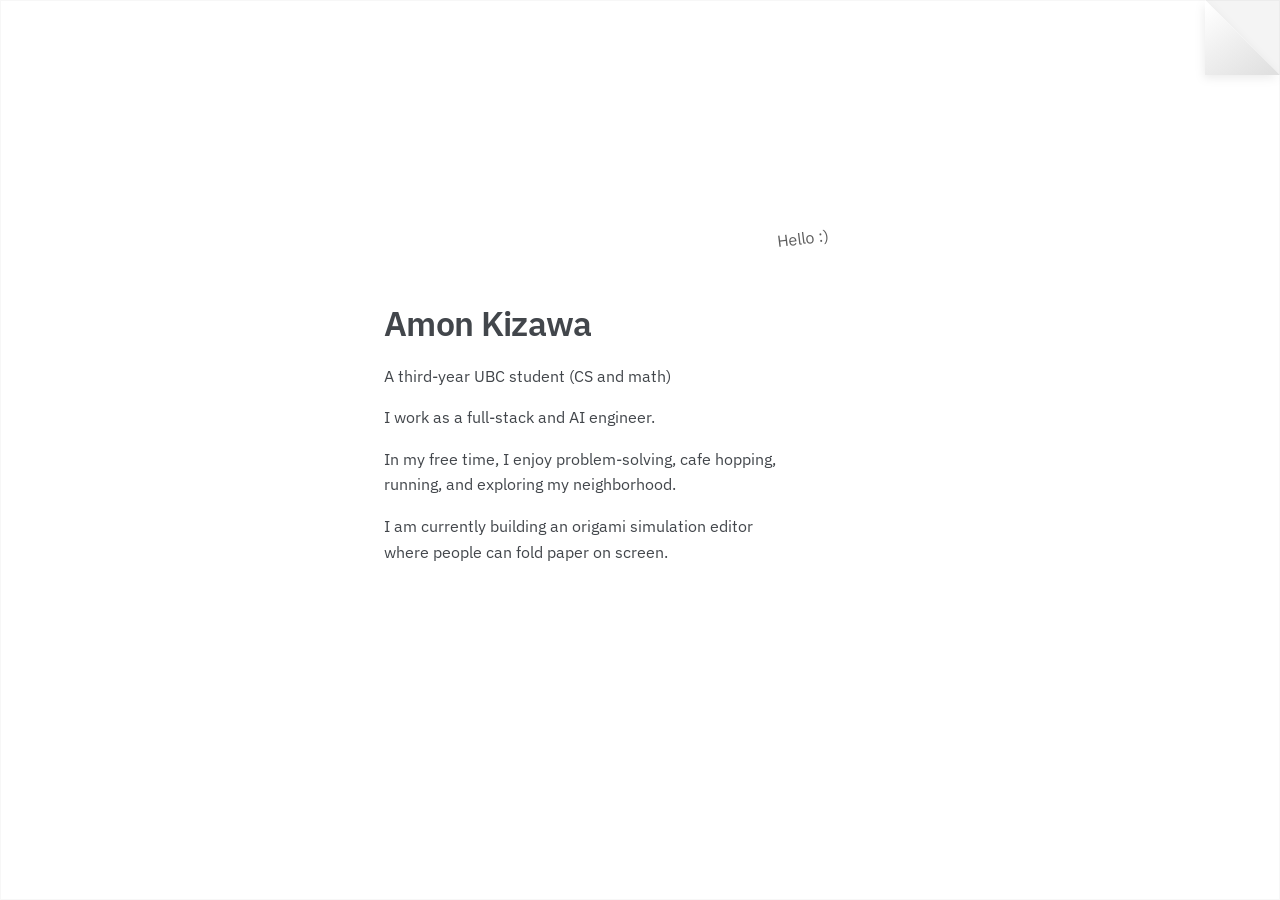
==== index.html @ 33c58929 "initial commit" ====
<!DOCTYPE html>
<html lang="en">
<head>
  <meta charset="UTF-8" />
  <meta name="viewport" content="width=device-width, initial-scale=1" />
  <meta name="color-scheme" content="light" />
  <meta name="theme-color" content="#fdfcfa" />
  <title>Amon</title>
  <link rel="preconnect" href="https://fonts.googleapis.com" />
  <link rel="preconnect" href="https://fonts.gstatic.com" crossorigin />
  <link
    href="https://fonts.googleapis.com/css2?family=IBM+Plex+Mono:wght@400;500&family=IBM+Plex+Sans:wght@400;500;600&display=swap"
    rel="stylesheet"
  />
  <link rel="stylesheet" href="./css/global.css" />
  <link rel="stylesheet" href="./css/page-home.css" />
  <link rel="stylesheet" href="./css/page-projects.css" />
  <!-- GLTFLoader (and other three/examples jsm modules) import the bare specifier "three". -->
  <script type="importmap">
    {
      "imports": {
        "three": "https://unpkg.com/three@0.160.0/build/three.module.js"
      }
    }
  </script>
</head>
<body>
  <div id="book">
    <!-- Page fragments loaded from ./pages/*.html via js/main.js -->

    <div id="fold-overlay" aria-hidden="true">
      <svg id="fold-svg" xmlns="http://www.w3.org/2000/svg" preserveAspectRatio="none">
        <defs>
          <linearGradient id="fold-grad" x1="15%" y1="0%" x2="85%" y2="100%">
            <stop offset="0%" stop-color="#ffffff" />
            <stop offset="45%" stop-color="#f0f0f0" />
            <stop offset="100%" stop-color="#e0e0e0" />
          </linearGradient>
          <filter id="fold-shadow" x="-25%" y="-25%" width="150%" height="150%">
            <feDropShadow dx="-1" dy="3" stdDeviation="5" flood-color="#000000" flood-opacity="0.08" />
          </filter>
        </defs>
        <polygon id="fold-poly" points="" fill="url(#fold-grad)" filter="url(#fold-shadow)" />
      </svg>
    </div>
  </div>

  <script type="module" src="./js/main.js"></script>
</body>
</html>
---- css/global.css ----
/* =============================================================================
   Design tokens
   ============================================================================= */
:root {
  --color-bg-page: #ffffff;
  --color-text: #42464b;
  --color-text-muted: #5c5c5c;
  --color-border: #e5e5e5;
  --color-app-bg: #f5f5f5;
}

/* =============================================================================
   Base
   ============================================================================= */
*,
*::before,
*::after {
  box-sizing: border-box;
}

html,
body {
  height: 100%;
}

body {
  margin: 0;
  background: var(--color-app-bg);
  color: var(--color-text);
  font-family: "IBM Plex Sans", system-ui, -apple-system, sans-serif;
  font-size: 1rem;
  line-height: 1.6;
  font-feature-settings: "kern" 1;
  overflow: hidden;
}

a {
  color: var(--color-text);
  text-decoration: underline;
  text-underline-offset: 3px;
}

a:hover {
  text-decoration-thickness: 2px;
}

h1 {
  margin: 0 0 1.25rem;
  font-size: 2.125rem;
  font-weight: 600;
  letter-spacing: -0.02em;
  line-height: 1.2;
}

p {
  margin: 0 0 1rem;
}

p:last-child {
  margin-bottom: 0;
}

strong {
  font-weight: 600;
}

/* =============================================================================
   Book shell (#book)
   ============================================================================= */
#book {
  position: fixed;
  inset: 0;
}

#book.is-peeling {
  touch-action: none;
}

/* =============================================================================
   Book pages — shared shell (.book-page)
   ============================================================================= */
.book-page {
  position: absolute;
  inset: 0;
  overflow: auto;
  background: var(--color-bg-page);
  --peel-shadow: 0;
  box-shadow: inset 0 0 0 1px rgb(0 0 0 / 0.03);
}

.book-page::after {
  content: "";
  position: absolute;
  inset: 0;
  pointer-events: none;
  background: rgb(0 0 0 / var(--peel-shadow));
  z-index: 1;
}

/* =============================================================================
   Corner peel (page transition affordance)
   ============================================================================= */
.page-peel {
  position: fixed;
  width: 80px;
  height: 80px;
  z-index: 15;
  cursor: grab;
  background: transparent;
  border: none;
  outline: none;
  padding: 0;
}

.page-peel:active {
  cursor: grabbing;
}

.page-peel--top-right {
  top: 0;
  right: 0;
}

/* =============================================================================
   Visually hidden (screen readers)
   ============================================================================= */
.visually-hidden {
  position: absolute;
  width: 1px;
  height: 1px;
  padding: 0;
  margin: -1px;
  overflow: hidden;
  clip: rect(0, 0, 0, 0);
  white-space: nowrap;
  border: 0;
}

/* =============================================================================
   Fold overlay (peel flap SVG)
   ============================================================================= */
#fold-overlay {
  position: absolute;
  inset: 0;
  pointer-events: none;
  z-index: 4;
  display: none;
}

#fold-overlay.is-visible {
  display: block;
}

#fold-overlay svg {
  display: block;
  width: 100%;
  height: 100%;
}

/* =============================================================================
   Smaller viewports
   ============================================================================= */
@media (max-width: 640px) {
  h1 {
    font-size: 1.75rem;
    margin-bottom: 1rem;
  }

  .page-peel {
    width: 56px;
    height: 56px;
  }
}
---- css/page-home.css ----
/* =============================================================================
   Home page (#page-home)
   ============================================================================= */
.book-page-home {
  position: relative;
  z-index: 2;
  display: flex;
  flex-direction: column;
  max-width: 50rem;
  margin: 0 auto;
  min-height: 100%;
  padding: 5rem 0rem 6rem 9rem;
}

.book-page-home__intro {
  position: relative;
  z-index: 2;
  flex: 1;
  display: flex;
  flex-direction: column;
  justify-content: center;
  min-height: 0;
  padding-right: 15rem;
}

.book-page-home__intro-column {
  flex: 1;
  display: flex;
  flex-direction: column;
  justify-content: center;
  min-height: 0;
  width: 100%;
  position: relative;
}

.book-page-home__intro-inner {
  max-width: 36rem;
  width: 100%;
}

/* Same stacking layer as origami (below it); tweak top/right/left/transform to place. */
.book-page-home__hello {
  position: absolute;
  z-index: 2;
  right: -1.8rem; /* origami + 7.2 */
  top: 9.2rem; /* origami + 6.2 */
  left: auto;
  margin: 0;
  padding: 0;
  font-size: 1rem;
  font-weight: 400;
  line-height: 1;
  color: var(--color-text-muted);
  white-space: nowrap;
  pointer-events: none;
  transform: rotate(-7deg);
  transform-origin: 100% 100%;
}

.book-page-home__origami {
  position: absolute;
  right: -9rem;
  top: 3rem;
  z-index: 3;
  width: 15rem;
  aspect-ratio: 1;
  overflow: hidden;
  background: transparent;
  border: none;
  box-shadow: none;
  outline: none;
  border-radius: 0;
  line-height: 0;
  transform: rotate(-7deg);
  transform-origin: 100% 100%;
  pointer-events: auto;
}

.book-page-home__origami canvas {
  display: block;
  width: 100%;
  height: 100%;
  outline: none;
}

.book-page-home__origami.is-reduced {
  display: flex;
  align-items: center;
  justify-content: center;
  aspect-ratio: auto;
  min-height: 3.5rem;
  width: 15rem;
  padding: 0.65rem;
  font-size: 0.7rem;
  color: var(--color-text-muted);
  text-align: center;
  line-height: 1.45;
  background: rgb(255 255 255 / 0.92);
}

/* =============================================================================
   Middle — tablet only: origami position (text layout same as desktop)
   ============================================================================= */
@media (min-width: 641px) and (max-width: 750px) {
  .book-page-home__intro {
    padding-right: 9.5rem;
  }

  /* Same model as desktop: top + right, no bottom */
  .book-page-home__origami {
    bottom: auto;
    left: auto;
    right: -7rem;
    top: 3rem;
    width: min(13.5rem, 36vw);
    transform: rotate(-7deg);
    transform-origin: 100% 100%;
  }

  .book-page-home__hello {
    right: -0.7rem; /* origami + 6.3 */
    top: 8.8rem; /* origami + 5.8 */
    transform: rotate(-7deg);
    transform-origin: 100% 100%;
  }
}

/* =============================================================================
   Mobile
   ============================================================================= */
@media (max-width: 650px) {
  .book-page-home {
    padding: 1.5rem 2.5rem 4rem;
    padding-left: max(2.5rem, env(safe-area-inset-left));
    padding-right: max(2.5rem, env(safe-area-inset-right));
    padding-bottom: max(4rem, env(safe-area-inset-bottom));
  }

  .book-page-home__intro {
    flex: 1;
    justify-content: center;
    padding-right: 0;
  }

  .book-page-home__intro-inner {
    position: relative;
    padding-right: 0;
    padding-top: 0.2rem;
  }

  .book-page-home__origami {
    left: auto;
    right: 0;
    top: -10rem;
    bottom: auto;
    width: min(11.5rem, 52vw);
    transform: rotate(-8deg);
    transform-origin: 100% 0%;
  }

  .book-page-home__hello {
    font-size: 0.9rem;
    left: auto;
    right: 4rem;
    top: -5.3rem;
    transform: rotate(-8deg);
    transform-origin: 100% 0%;
  }

  .book-page-home__origami.is-reduced {
    width: min(11.5rem, 52vw);
    right: 0;
    top: -3.2rem;
    bottom: auto;
    left: auto;
    transform: none;
    transform-origin: 100% 0%;
    font-size: 0.65rem;
    min-height: 3rem;
    padding: 0.5rem 0.55rem;
  }

  .book-page-home__intro-inner:has(.book-page-home__origami.is-reduced) .book-page-home__hello {
    top: -3.2rem;
    transform: none;
    transform-origin: 100% 0%;
  }
}
---- css/page-projects.css ----
/* =============================================================================
   Projects page — layout (#page-projects)
   ============================================================================= */
.book-page--projects {
  display: flex;
  flex-direction: column;
  overflow-x: visible;
  overflow-y: visible;
}

.book-page-projects {
  position: relative;
  z-index: 2;
  flex: 1 1 auto;
  display: flex;
  flex-direction: column;
  min-height: 0;
  max-width: 55rem;
  width: 100%;
  margin: 0 auto;
  padding: 7rem 1.75rem 2rem;
}

.book-page-projects__header {
  flex: 0 0 auto;
  margin-bottom: 1.5rem;
}

.book-page-projects__header h1 {
  margin-bottom: 0;
}

/* =============================================================================
   Projects page — horizontal gallery
   ============================================================================= */
.project-gallery {
  flex: 1 1 auto;
  min-height: 0;
  display: flex;
  align-items: center;
  /* Full viewport width so overflow clips only at screen edges, not the narrow column */
  width: 100vw;
  max-width: none;
  margin-left: calc(50% - 50vw);
  padding: 0;
  overflow-x: auto;
  overflow-y: visible;
  scrollbar-width: none;
  -ms-overflow-style: none;
}

.project-gallery::-webkit-scrollbar {
  width: 0;
  height: 0;
  display: none;
}

.project-gallery:focus {
  outline: none;
}

.project-gallery:focus-visible {
  outline: 2px solid var(--color-border);
  outline-offset: 2px;
}

.project-gallery-track {
  display: flex;
  flex-direction: row;
  align-items: center;
  gap: 1.35rem;
  width: max-content;
  padding: 5.5rem 0 2rem;
  box-sizing: content-box;
}

/* =============================================================================
   Project cards
   ============================================================================= */
#page-projects .project-card {
  position: relative;
  flex: 0 0 17rem;
  display: flex;
  flex-direction: column;
  align-items: center;
  text-align: center;
  min-height: 0;
}

#page-projects .project-card__image {
  display: block;
  flex-shrink: 0;
  width: auto;
  height: auto;
  max-width: 100%;
  max-height: 400px;
  margin-bottom: 1.1rem;
  object-fit: contain;
  border-radius: 5px;
  border: 1px solid var(--color-border);
  transform-origin: center bottom;
  will-change: transform;
}

#page-projects .project-card__caption {
  width: 100%;
  min-height: 7.25rem;
  display: flex;
  flex-direction: column;
  align-items: center;
  text-align: center;
}

#page-projects .project-card:not(.project-card--focused) .project-card__caption {
  visibility: hidden;
  pointer-events: none;
}

#page-projects .project-card--focused .project-card__caption {
  visibility: visible;
}

#page-projects
  .project-card--focused:not(.project-card--captions-visible)
  .project-card__caption
  .project-card__title,
#page-projects
  .project-card--focused:not(.project-card--captions-visible)
  .project-card__caption
  .project-card__description,
#page-projects
  .project-card--focused:not(.project-card--captions-visible)
  .project-card__caption
  .project-card__links {
  opacity: 0;
  transform: translateY(10px);
}

#page-projects
  .project-card--focused.project-card--captions-visible
  .project-card__caption
  .project-card__title,
#page-projects
  .project-card--focused.project-card--captions-visible
  .project-card__caption
  .project-card__description,
#page-projects
  .project-card--focused.project-card--captions-visible
  .project-card__caption
  .project-card__links {
  opacity: 1;
  transform: translateY(0);
  transition: opacity 0.35s ease, transform 0.35s ease;
}

#page-projects .project-card__title {
  margin: 0 0 0.35rem;
  font-size: 1.02rem;
  font-weight: 600;
  letter-spacing: -0.02em;
  color: var(--color-text);
  line-height: 1.3;
}

#page-projects .project-card__description {
  margin: 0 0 0.35rem;
  font-size: 0.875rem;
  line-height: 1.55;
  color: var(--color-text);
}

#page-projects .project-card__links {
  margin: 0;
  font-size: 0.82rem;
  font-family: "IBM Plex Mono", ui-monospace, monospace;
}

#page-projects .project-card__links a {
  color: var(--color-text-muted);
  text-decoration: underline;
  text-underline-offset: 2px;
}

#page-projects .project-card__links a:hover {
  color: var(--color-text);
}

@media (prefers-reduced-motion: reduce) {
  #page-projects .project-card__caption .project-card__title,
  #page-projects .project-card__caption .project-card__description,
  #page-projects .project-card__caption .project-card__links {
    opacity: 1;
    transform: none !important;
    transition: none;
  }
}

/* =============================================================================
   Tablet — tighter chrome, slightly smaller cards
   ============================================================================= */
@media (max-width: 900px) {
  .book-page-projects {
    padding: 5.25rem 2.75rem 1.5rem;
    padding-left: max(2.75rem, env(safe-area-inset-left));
    padding-right: max(2.75rem, env(safe-area-inset-right));
    padding-bottom: max(1.5rem, env(safe-area-inset-bottom));
  }

  .book-page-projects__header {
    margin-bottom: 1.15rem;
  }

  .project-gallery-track {
    padding: 3.5rem 0 1.5rem;
    gap: 1.1rem;
  }

  #page-projects .project-card {
    flex: 0 0 15rem;
  }

  #page-projects .project-card__image {
    max-height: min(400px, 52vh);
  }

  #page-projects .project-card__caption {
    min-height: 6.5rem;
  }
}

/* =============================================================================
   Phone — full-width feel, thumb-friendly scroll, scaled captions
   ============================================================================= */
@media (max-width: 640px) {
  .book-page-projects {
    padding: 4.25rem 2.5rem 1rem;
    padding-left: max(2.5rem, env(safe-area-inset-left));
    padding-right: max(2.5rem, env(safe-area-inset-right));
    padding-bottom: max(1rem, env(safe-area-inset-bottom));
  }

  .project-gallery {
    -webkit-overflow-scrolling: touch;
    scroll-snap-type: x proximity;
  }

  .project-gallery-track {
    padding: 2.75rem 0 1.25rem;
    gap: 0.85rem;
  }

  #page-projects .project-card {
    flex: 0 0 min(14rem, 82vw);
    scroll-snap-align: center;
  }

  #page-projects .project-card__image {
    max-height: min(320px, 48vh);
  }

  #page-projects .project-card__title {
    font-size: 0.98rem;
  }

  #page-projects .project-card__description {
    font-size: 0.8125rem;
  }

  #page-projects .project-card__links {
    font-size: 0.78rem;
  }

  #page-projects .project-card__caption {
    min-height: 5.75rem;
  }
}
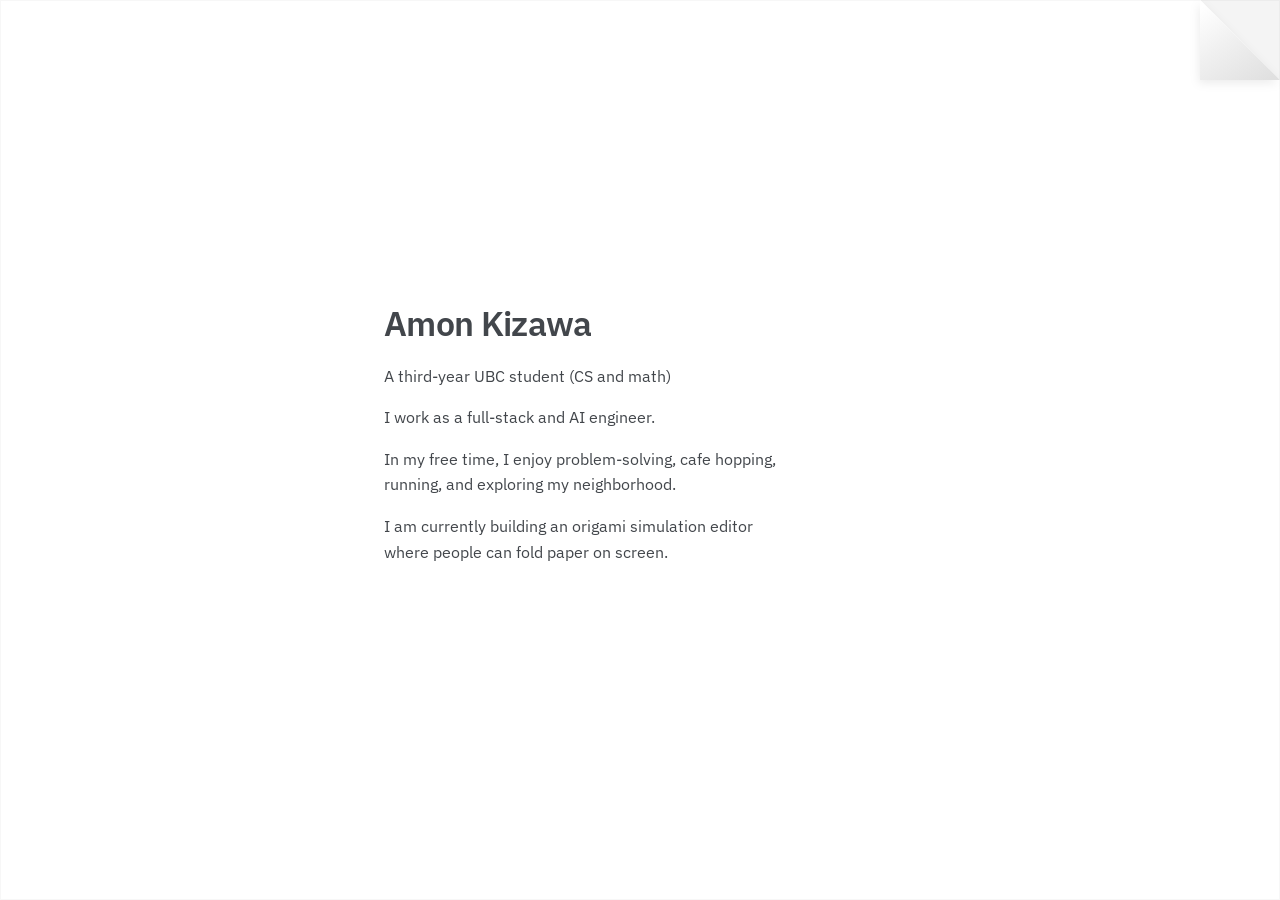
==== commit 8a264e1f: "mobile responsibility + page flap faster" ====
--- a/index.html
+++ b/index.html
@@ -43,6 +43,24 @@
         <polygon id="fold-poly" points="" fill="url(#fold-grad)" filter="url(#fold-shadow)" />
       </svg>
     </div>
+
+    <!-- Outside .book-page so parent clip-path does not clip the hit target -->
+    <button
+      type="button"
+      class="page-peel page-peel--top-right"
+      id="peel-forward"
+      aria-label="Peel corner to open projects"
+    >
+      <span class="visually-hidden">Drag toward center to open projects</span>
+    </button>
+    <button
+      type="button"
+      class="page-peel page-peel--top-right"
+      id="peel-back"
+      aria-label="Peel corner to go back"
+    >
+      <span class="visually-hidden">Drag toward center to return home</span>
+    </button>
   </div>
 
   <script type="module" src="./js/main.js"></script>
--- a/css/global.css
+++ b/css/global.css
@@ -1,6 +1,3 @@
-/* =============================================================================
-   Design tokens
-   ============================================================================= */
 :root {
   --color-bg-page: #ffffff;
   --color-text: #42464b;
@@ -158,16 +155,15 @@
 }
 
 /* =============================================================================
-   Smaller viewports
+   Mobile
    ============================================================================= */
-@media (max-width: 640px) {
+@media (max-width: 650px) {
   h1 {
     font-size: 1.75rem;
     margin-bottom: 1rem;
   }
 
-  .page-peel {
-    width: 56px;
-    height: 56px;
+  #fold-poly {
+    filter: none;
   }
 }
--- a/css/page-home.css
+++ b/css/page-home.css
@@ -1,6 +1,11 @@
 /* =============================================================================
    Home page (#page-home)
    ============================================================================= */
+#page-home.book-page {
+  overflow-x: hidden;
+  overflow-y: auto;
+}
+
 .book-page-home {
   position: relative;
   z-index: 2;
@@ -55,6 +60,13 @@
   pointer-events: none;
   transform: rotate(-7deg);
   transform-origin: 100% 100%;
+  opacity: 0;
+  transition: opacity 0.2s ease;
+}
+
+/* Avoid flash of “Hello :)” through a transparent WebGL canvas before the model draws. */
+.book-page-home__intro-inner:has(#home-origami[data-origami-ready]) .book-page-home__hello {
+  opacity: 1;
 }
 
 .book-page-home__origami {
@@ -83,6 +95,10 @@
   outline: none;
 }
 
+.book-page-home__origami.is-touch-fold {
+  touch-action: none;
+}
+
 .book-page-home__origami.is-reduced {
   display: flex;
   align-items: center;
@@ -99,9 +115,9 @@
 }
 
 /* =============================================================================
-   Middle — tablet only: origami position (text layout same as desktop)
+   Middle
    ============================================================================= */
-@media (min-width: 641px) and (max-width: 750px) {
+@media (max-width: 750px) {
   .book-page-home__intro {
     padding-right: 9.5rem;
   }
@@ -145,13 +161,13 @@
   .book-page-home__intro-inner {
     position: relative;
     padding-right: 0;
-    padding-top: 0.2rem;
+    padding-top: 10rem;
   }
 
   .book-page-home__origami {
     left: auto;
-    right: 0;
-    top: -10rem;
+    right: -1rem;
+    top: -0.5rem;
     bottom: auto;
     width: min(11.5rem, 52vw);
     transform: rotate(-8deg);
@@ -161,8 +177,8 @@
   .book-page-home__hello {
     font-size: 0.9rem;
     left: auto;
-    right: 4rem;
-    top: -5.3rem;
+    right: 3rem;
+    top: 4.2rem;
     transform: rotate(-8deg);
     transform-origin: 100% 0%;
   }
@@ -186,3 +202,10 @@
     transform-origin: 100% 0%;
   }
 }
+
+@media (max-width: 349px) {
+  #home-origami,
+  .book-page-home__hello {
+    display: none !important;
+  }
+}
--- a/css/page-projects.css
+++ b/css/page-projects.css
@@ -18,12 +18,13 @@
   max-width: 55rem;
   width: 100%;
   margin: 0 auto;
-  padding: 7rem 1.75rem 2rem;
+  padding: 12rem 0 2rem 0;
 }
 
 .book-page-projects__header {
   flex: 0 0 auto;
   margin-bottom: 1.5rem;
+  padding-left: 9rem;
 }
 
 .book-page-projects__header h1 {
@@ -38,7 +39,6 @@
   min-height: 0;
   display: flex;
   align-items: center;
-  /* Full viewport width so overflow clips only at screen edges, not the narrow column */
   width: 100vw;
   max-width: none;
   margin-left: calc(50% - 50vw);
@@ -70,7 +70,7 @@
   align-items: center;
   gap: 1.35rem;
   width: max-content;
-  padding: 5.5rem 0 2rem;
+  padding: 3.5rem 0 2rem;
   box-sizing: content-box;
 }
 
@@ -111,7 +111,9 @@
   text-align: center;
 }
 
-#page-projects .project-card:not(.project-card--focused) .project-card__caption {
+#page-projects
+  .project-card:not(.project-card--focused):not(.project-card--captions-exiting)
+  .project-card__caption {
   visibility: hidden;
   pointer-events: none;
 }
@@ -151,6 +153,15 @@
   opacity: 1;
   transform: translateY(0);
   transition: opacity 0.35s ease, transform 0.35s ease;
+}
+
+/* Exit: fade only (no slide); slightly quicker than the 0.35s enter. */
+#page-projects .project-card--captions-exiting .project-card__caption .project-card__title,
+#page-projects .project-card--captions-exiting .project-card__caption .project-card__description,
+#page-projects .project-card--captions-exiting .project-card__caption .project-card__links {
+  opacity: 0;
+  transform: translateY(0);
+  transition: opacity 0.24s ease;
 }
 
 #page-projects .project-card__title {
@@ -193,59 +204,38 @@
     transform: none !important;
     transition: none;
   }
-}
-
-/* =============================================================================
-   Tablet — tighter chrome, slightly smaller cards
-   ============================================================================= */
-@media (max-width: 900px) {
+
+  #page-projects .project-card--captions-exiting .project-card__caption .project-card__title,
+  #page-projects .project-card--captions-exiting .project-card__caption .project-card__description,
+  #page-projects .project-card--captions-exiting .project-card__caption .project-card__links {
+    opacity: 0;
+    transform: none !important;
+    transition: none;
+  }
+}
+
+/* =============================================================================
+   Mobile
+   ============================================================================= */
+@media (max-width: 650px) {
   .book-page-projects {
-    padding: 5.25rem 2.75rem 1.5rem;
-    padding-left: max(2.75rem, env(safe-area-inset-left));
-    padding-right: max(2.75rem, env(safe-area-inset-right));
-    padding-bottom: max(1.5rem, env(safe-area-inset-bottom));
-  }
-
-  .book-page-projects__header {
-    margin-bottom: 1.15rem;
-  }
-
-  .project-gallery-track {
-    padding: 3.5rem 0 1.5rem;
-    gap: 1.1rem;
-  }
-
-  #page-projects .project-card {
-    flex: 0 0 15rem;
-  }
-
-  #page-projects .project-card__image {
-    max-height: min(400px, 52vh);
-  }
-
-  #page-projects .project-card__caption {
-    min-height: 6.5rem;
-  }
-}
-
-/* =============================================================================
-   Phone — full-width feel, thumb-friendly scroll, scaled captions
-   ============================================================================= */
-@media (max-width: 640px) {
-  .book-page-projects {
-    padding: 4.25rem 2.5rem 1rem;
+    padding: 12rem 2.5rem 1rem;
     padding-left: max(2.5rem, env(safe-area-inset-left));
     padding-right: max(2.5rem, env(safe-area-inset-right));
     padding-bottom: max(1rem, env(safe-area-inset-bottom));
   }
 
+  .book-page-projects__header {
+    padding-left: 0;
+  }
+
   .project-gallery {
     -webkit-overflow-scrolling: touch;
     scroll-snap-type: x proximity;
   }
 
   .project-gallery-track {
-    padding: 2.75rem 0 1.25rem;
+    padding: 2rem 0 1.25rem;
     gap: 0.85rem;
   }
 
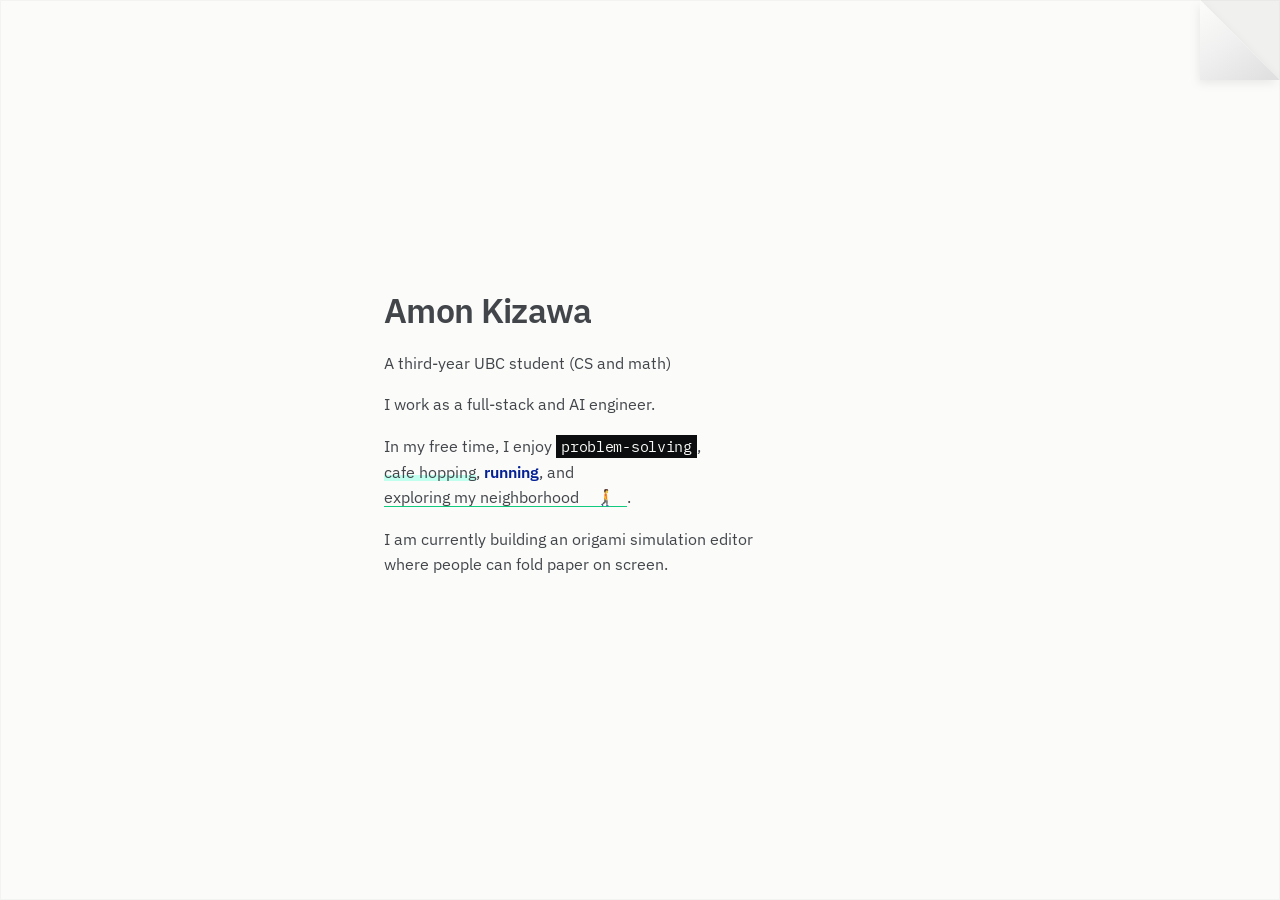
==== commit 40cb5278: "add some colours" ====
--- a/index.html
+++ b/index.html
@@ -4,7 +4,7 @@
   <meta charset="UTF-8" />
   <meta name="viewport" content="width=device-width, initial-scale=1" />
   <meta name="color-scheme" content="light" />
-  <meta name="theme-color" content="#fdfcfa" />
+  <meta name="theme-color" content="#fbfbf9" />
   <title>Amon</title>
   <link rel="preconnect" href="https://fonts.googleapis.com" />
   <link rel="preconnect" href="https://fonts.gstatic.com" crossorigin />
@@ -32,7 +32,7 @@
       <svg id="fold-svg" xmlns="http://www.w3.org/2000/svg" preserveAspectRatio="none">
         <defs>
           <linearGradient id="fold-grad" x1="15%" y1="0%" x2="85%" y2="100%">
-            <stop offset="0%" stop-color="#ffffff" />
+            <stop offset="0%" stop-color="#fbfbf9" />
             <stop offset="45%" stop-color="#f0f0f0" />
             <stop offset="100%" stop-color="#e0e0e0" />
           </linearGradient>
--- a/css/global.css
+++ b/css/global.css
@@ -1,9 +1,9 @@
 :root {
-  --color-bg-page: #ffffff;
+  --color-bg-page: #fbfbf9;
   --color-text: #42464b;
   --color-text-muted: #5c5c5c;
   --color-border: #e5e5e5;
-  --color-app-bg: #f5f5f5;
+  --color-app-bg: #f4f3f1;
 }
 
 /* =============================================================================
--- a/css/page-home.css
+++ b/css/page-home.css
@@ -41,6 +41,44 @@
 .book-page-home__intro-inner {
   max-width: 36rem;
   width: 100%;
+}
+
+/* Hobby phrases */
+.book-page-home__intro-inner .interest {
+  font-weight: inherit;
+  white-space: nowrap;
+  -webkit-box-decoration-break: clone;
+  box-decoration-break: clone;
+}
+
+.book-page-home__intro-inner .interest--problem {
+  padding: 0.12em 0.35em 0.14em;
+  border-radius: 0;
+  background: #0c0d0e;
+  color: #fbfbf9;
+  font-family: "IBM Plex Mono", ui-monospace, monospace;
+  font-size: 0.94em;
+  letter-spacing: -0.02em;
+}
+
+.book-page-home__intro-inner .interest--cafe {
+  color: #42464b;
+  text-decoration: underline;
+  text-decoration-color: #c0ffee;
+  text-decoration-thickness: 0.38em;
+  text-underline-offset: -0.2em;
+  text-decoration-skip-ink: none;
+}
+
+.book-page-home__intro-inner .interest--running {
+  color: #042195;
+  font-weight: 600;
+}
+
+.book-page-home__intro-inner .interest--walking {
+  text-decoration: underline;
+  text-decoration-color: #10ca7e;
+  text-underline-offset: 3px;
 }
 
 /* Same stacking layer as origami (below it); tweak top/right/left/transform to place. */
